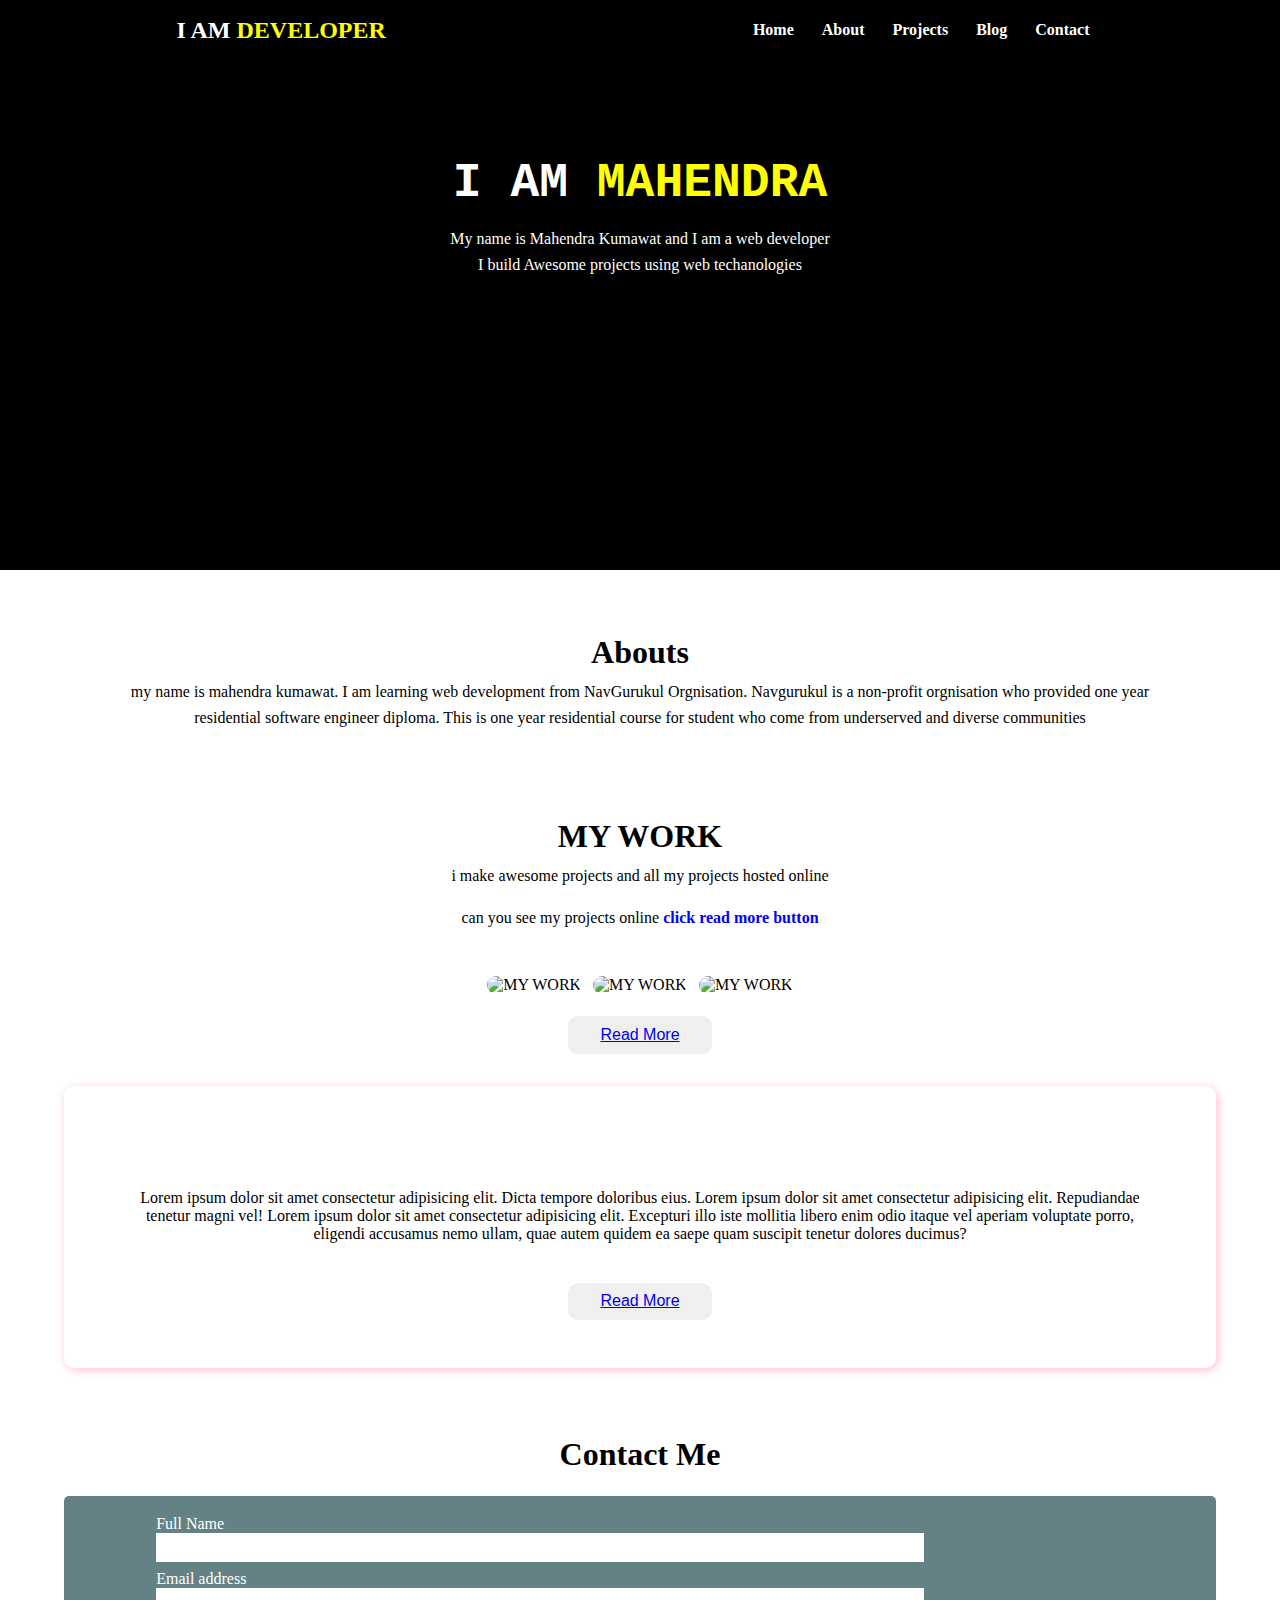
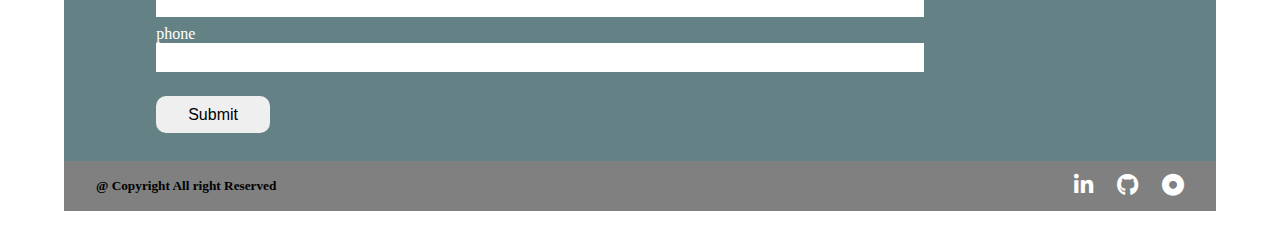
==== index.html @ f8ba631b "Add files via upload" ====
<!DOCTYPE html>
<html lang="en">
<head>
    <meta charset="UTF-8" />
    <meta http-equiv="X-UA-Compatible" content="IE=edge" />
    <meta name="viewport" content="width=device-width, initial-scale=1.0" />
    <title>protfolio</title>
    <link rel="stylesheet" href="https://cdnjs.cloudflare.com/ajax/libs/font-awesome/6.2.1/css/all.min.css" />
    <link rel="stylesheet" href="./style.css" />
    <script src="./script.js" defer></script>
</head>
<body>
    <header class="header" id="header1">
        <nav class="navbar">
            <h2>I AM <span class="color">DEVELOPER</span></h2>
            <ul class="sidebar">
                <li><a href="#">Home</a></li>
                <li><a href="#section1">About</a></li>
                <li><a href="#section2">Projects</a></li>
                <li><a href="#section3">Blog</a></li>
                <li><a href="#section4">Contact</a></li>
                <i class="fa-solid fa-xmark"></i>
            </ul>
            <i class="fa-solid fa-bars"></i>
        </nav>
    </header>
    <div class="main-container">
        <div class="image">
            <img src="https://images.unsplash.com/photo-1613422954567-8eade6e47038?ixlib=rb-4.0.3&ixid=MnwxMjA3fDB8MHxzZWFyY2h8OHx8Z2FuZXNoYXxlbnwwfHwwfHw%3D&auto=format&fit=crop&w=500&q=60"
                alt="" />
            <h1>I AM <span class="color"> MAHENDRA </span></h1>
        </div>
        <div class="intro">
            <p>
                My name is Mahendra Kumawat and I am a web developer 
            </p>
            <p>
                I build Awesome projects using web techanologies 
            </p>
        </div>
    </div>

    <!-- ! abouts section  -->
    <div class="main-container1">
        <section class="abouts" id="section1">
            <div class="container">
                <div class="row">
                    <div class="col-2">
                        <h2 class="pad">Abouts</h2>
                        <p>
                           my name is mahendra kumawat. I am learning web development from NavGurukul Orgnisation. 
                           Navgurukul is a non-profit orgnisation who provided one year residential software engineer diploma.
                           This is one year residential course for student who come from underserved and diverse communities
                        </p>
                    </div>
                </div>
            </div>
        </section>

        <section class="my-work" id="section2">
            <div class="container">
                <div class="row">
                    <h2>MY WORK</h2>
                    <p> i make awesome projects and all my projects hosted online </p>
                    <p> can you see my projects online  <strong class="blue">click read more button</strong> </p>
                </div>
                <div class="row">
                    <div class="work-col-1">
                        <div class="card">
                            <img src="https://images.unsplash.com/photo-1522071820081-009f0129c71c?ixlib=rb-4.0.3&ixid=MnwxMjA3fDB8MHxzZWFyY2h8ODV8fHdlYnNpdGV8ZW58MHx8MHx8&auto=format&fit=crop&w=600&q=60"
                                class="card-img-top" alt="MY WORK" />
                        </div>
                        <div class="card">
                            <img src="https://images.unsplash.com/photo-1487014679447-9f8336841d58?ixlib=rb-4.0.3&ixid=MnwxMjA3fDB8MHxzZWFyY2h8MTJ8fHdlYnNpdGV8ZW58MHx8MHx8&auto=format&fit=crop&w=600&q=60"
                                alt="MY WORK" />
                        </div>
                        <div class="card">
                            <img src="https://images.unsplash.com/photo-1432888498266-38ffec3eaf0a?ixlib=rb-4.0.3&ixid=MnwxMjA3fDB8MHxzZWFyY2h8Mjh8fHdlYnNpdGV8ZW58MHx8MHx8&auto=format&fit=crop&w=600&q=60"
                                alt="MY WORK" />
                        </div>
                    </div>
                    <div class="button">
                        <button class="btn" type="button">
                            <a href="./project.html"> Read More </a></button>
                    </div>
                </div>
            </div>
        </section>

        <section class="blog" id="section3">
            <div class="blog-container">
                <div class="blog-item">
                    <div class="blog-content">
                        <h2>Blogs</h2>
                        <p>
                            Lorem ipsum dolor sit amet consectetur adipisicing elit. Dicta
                            tempore doloribus eius. Lorem ipsum dolor sit amet consectetur
                            adipisicing elit. Repudiandae tenetur magni vel!
                            Lorem ipsum dolor sit amet consectetur adipisicing elit. Excepturi illo iste mollitia libero enim odio itaque vel aperiam voluptate porro, eligendi accusamus nemo ullam, quae autem quidem ea saepe quam suscipit tenetur dolores ducimus?
                        </p>
                        <button class="blog-btn btn">
                            <a href="./blog.html"> Read More</a>
                        </button>
                    </div>
                </div>
            </div>
        </section>

        <footer>
            <section class="contact" id="section4">
                <div class="contact-container">
                    <div class="contact-content">
                        <h2>Contact Me</h2>
                        <form class="form-control">
                            <div>
                                <label for="full-name">Full Name </label>
                                <input type="text" id="e-mail"  required/>
                            </div>
                            <div>
                                <label for="e-mail" class="form-label">Email address</label>
                                <input type="email" id="e-mail" required />
                            </div>
                            <div>
                                <label for="phone-content" class="form-label">phone</label>
                                <input type="phone" id="phone-content" required />
                            </div>
                            <button type="submit" class="btn contact-btn">Submit</button>
                        </form>
                    </div>
                    <div class="footer">
                        <div class="footer-item">
                            <h5>@ Copyright All right Reserved</h5>
                        </div>
                        <div class="footer-link">
                            <ul class="links">
                                <li><a href="#">
                                    <i class="fa-brands fa-linkedin-in"></i>
                                </a></li>
                                <li><a href="#"><i class="fa-brands fa-github"></i></a></li>
                                <li><a href="#">
                                    <i class="fa-solid fa-circle-dot"></i>
                                </a></li>
                            </ul>
                        </div>
                    </div>
                </div>
            </section>
        </footer>
    </div>
</body>

</html>
---- style.css ----
*{
    padding: 0;
    margin: 0;
    box-sizing: border-box;
}
.main-container{
    min-height: 510px;
    display: flex;
    flex-direction: column;
    align-items: center;
    background-color: black;
}
.image{
    display: block;
    color: white;
}
.image img{
    margin: 3rem auto;
    display: block;
    width: 250px;
    border-radius: 100%;
}
.header{
    background-color: black;
}
.navbar{
    display: flex;
    align-items: center;
    justify-content: space-around;
    height: 60px;
    color: white; 
}
.main-container h1{
    font-weight: bold;
    font-size: 3rem;
    text-align: center;
    font-family:'Courier New', Courier, monospace;
}
.navbar ul li{
    padding: 0px 14px;
    list-style: none;
}

.navbar ul li a{
    text-decoration: none;
    color: white;
    font-weight: bold;
}

.navbar ul li a:hover{
    color: gray;
    text-decoration: underline;
}
.intro{
    color: white;
    margin: 1rem;
    text-align: center;
}
.intro p{
    line-height: 26px;
}

/*  ! abouts section here start */

.main-container1{
    max-width: 90vw;
    margin: auto;
}


.abouts{
    padding: 2rem;
}
.container{
    margin-top: 2rem;
}

.row h2{
    text-align: center;
    font-size: 2rem;
}

.row p{
    text-align: center;
    margin: 0.5rem;
    line-height: 1.6;
}


/* !work section start here  */

.my-work .row{
    display: flex;
    flex-direction: column;
    align-items: center;
    padding: 1rem;
}
.my-work .work-col-1{
    display: flex;
    align-items: center;
    justify-content: center;
}

.my-work .work-col-1 img{
    height: 18vw;
    margin: 6px;
    border-radius: 10px;
    cursor: pointer;
}


.btn{
    font-size: 1rem;
    padding: 0.6rem 2rem;
    margin: 1rem 0rem;
    cursor: pointer;
    transition: background 0.5s;
    border: none;
    outline: none;
    border-radius: 10px;
}

.btn:hover{
    background-color: rgba(84, 84, 192, 0.605);
    color: white;
}



 /* ! blog section start here  */
 .blog-content{
    /* background-color: purple;
    background-color: rgba(97, 87, 87, 0.358); */
    display: flex;
    flex-direction: column;
    align-items: center; 
    border-radius: 10px;
    padding: 2rem;
    box-shadow: 2px 2px 10px pink;
} 



.blog-content h2{
    color: white;
    font-size: 2rem;
    text-align: center;
    padding-top: 10px;
}

.blog-content p{
    padding: 1.5rem;
    text-align: center;
}


/* !contact section start here  */
.contact-container{

    padding: 2rem 0;
}
.contact-content{
    display: flex;
    flex-direction: column;
    color: white;
    margin-top: 13px;
}

.contact-content h2{
    color: black;
    font-size: 2rem;
    text-align: center;
    padding: 23px;
}


.form-control{
    background-color: #648285;

    border-radius: 5px 5px 0 0;
    padding: 1% 8%;
}

.form-control div{
    margin: 8px 0;
}

.form-control input{
    border: none;
    display: block;
    width: 60vw;
    padding: 7px;
    outline: none;
}

.navbar .fa-solid{
    display: none;
    cursor: pointer;
}

.footer{
    background-color: gray;
    display: flex;
    justify-content: space-between;
}
.footer-item{
    height: 50px;
    display: flex;
    align-items: center;
}
.footer-item h5{
    margin-left: 2rem;
} 

.footer-link .links{
    height: 50px;
    display: flex;
    align-items: center;
    margin-right: 20px;
}


.footer-link li{
    list-style-type: none;
    padding: 0px 12px 0px 12px;
}

.footer-link li i{
    color: white;
    font-size: 22px;
}


@media only screen and (max-width:650px){
   .navbar .fa-solid{
    display: block;
    font-size: 25px;
    color: white;
   }
   .sidebar{
    background-color: rgb(168, 197, 209);
    position: fixed;
    top: 0px;
    padding: 3rem;
    right: -200px;
    width: 200px;
    height: 500px;
    transition: right 1s;
   }
   .sidebar li{
    margin: 13px;
    display: block;
    
   } 

   .navbar .fa-xmark{
    position: absolute;
    top: 14px;
    right: 35px;
    cursor: pointer;
    font-size: 27px;
    }

}


@media only screen and (max-width:768px) {
    .row p{
        margin: 1rem 0px;
    }
    .abouts {
        padding: 33px 25px;
    }
}

@media only screen and (max-width:500px){
    .my-work .work-col-1{
        display: block;
    }
    .my-work .work-col-1 img{
        height: 38vh;
        width: 55vw;
    }

    .blog-content p{
        padding: 0px;
    }
}


@media screen and (min-width:650px) {
    .sidebar {
        display: flex;
    }
    
}
    




/* utility classes  */
.color{
    color: yellow;
}


.blue{
    color: blue;
}
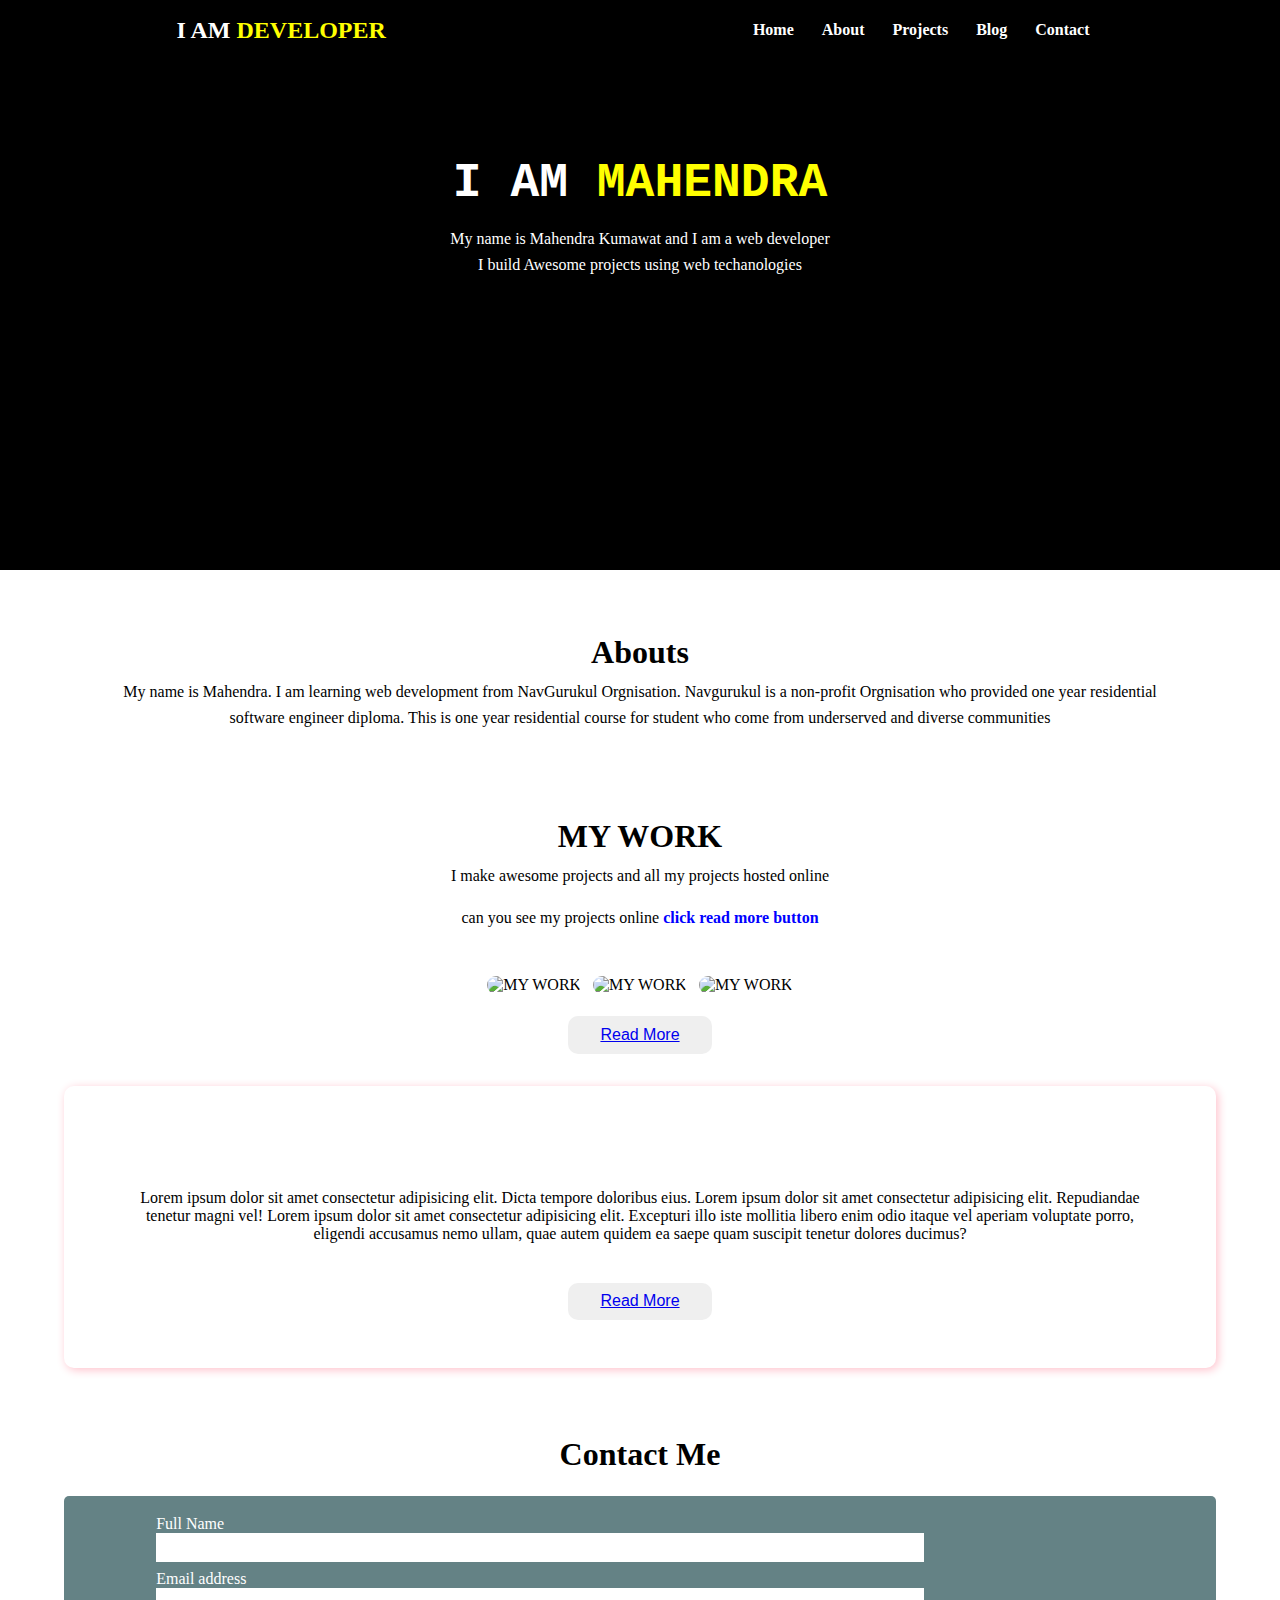
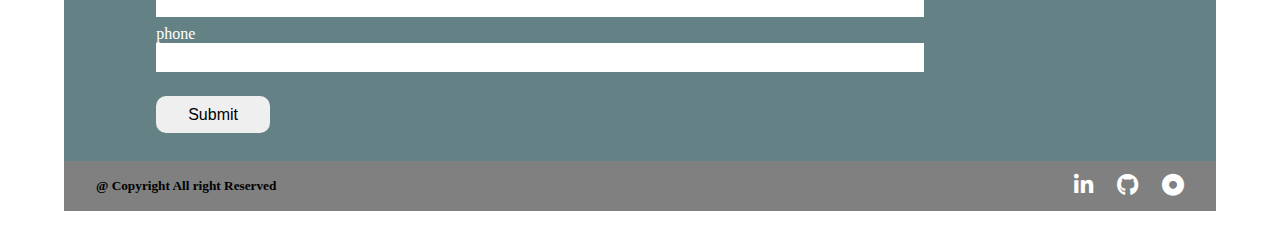
==== commit 29899271: "Update index.html" ====
--- a/index.html
+++ b/index.html
@@ -48,8 +48,8 @@
                     <div class="col-2">
                         <h2 class="pad">Abouts</h2>
                         <p>
-                           my name is mahendra kumawat. I am learning web development from NavGurukul Orgnisation. 
-                           Navgurukul is a non-profit orgnisation who provided one year residential software engineer diploma.
+                           My name is Mahendra. I am learning web development from NavGurukul Orgnisation. 
+                           Navgurukul is a non-profit Orgnisation who provided one year residential software engineer diploma.
                            This is one year residential course for student who come from underserved and diverse communities
                         </p>
                     </div>
@@ -61,7 +61,7 @@
             <div class="container">
                 <div class="row">
                     <h2>MY WORK</h2>
-                    <p> i make awesome projects and all my projects hosted online </p>
+                    <p> I make awesome projects and all my projects hosted online </p>
                     <p> can you see my projects online  <strong class="blue">click read more button</strong> </p>
                 </div>
                 <div class="row">
@@ -149,4 +149,4 @@
     </div>
 </body>
 
-</html>+</html>
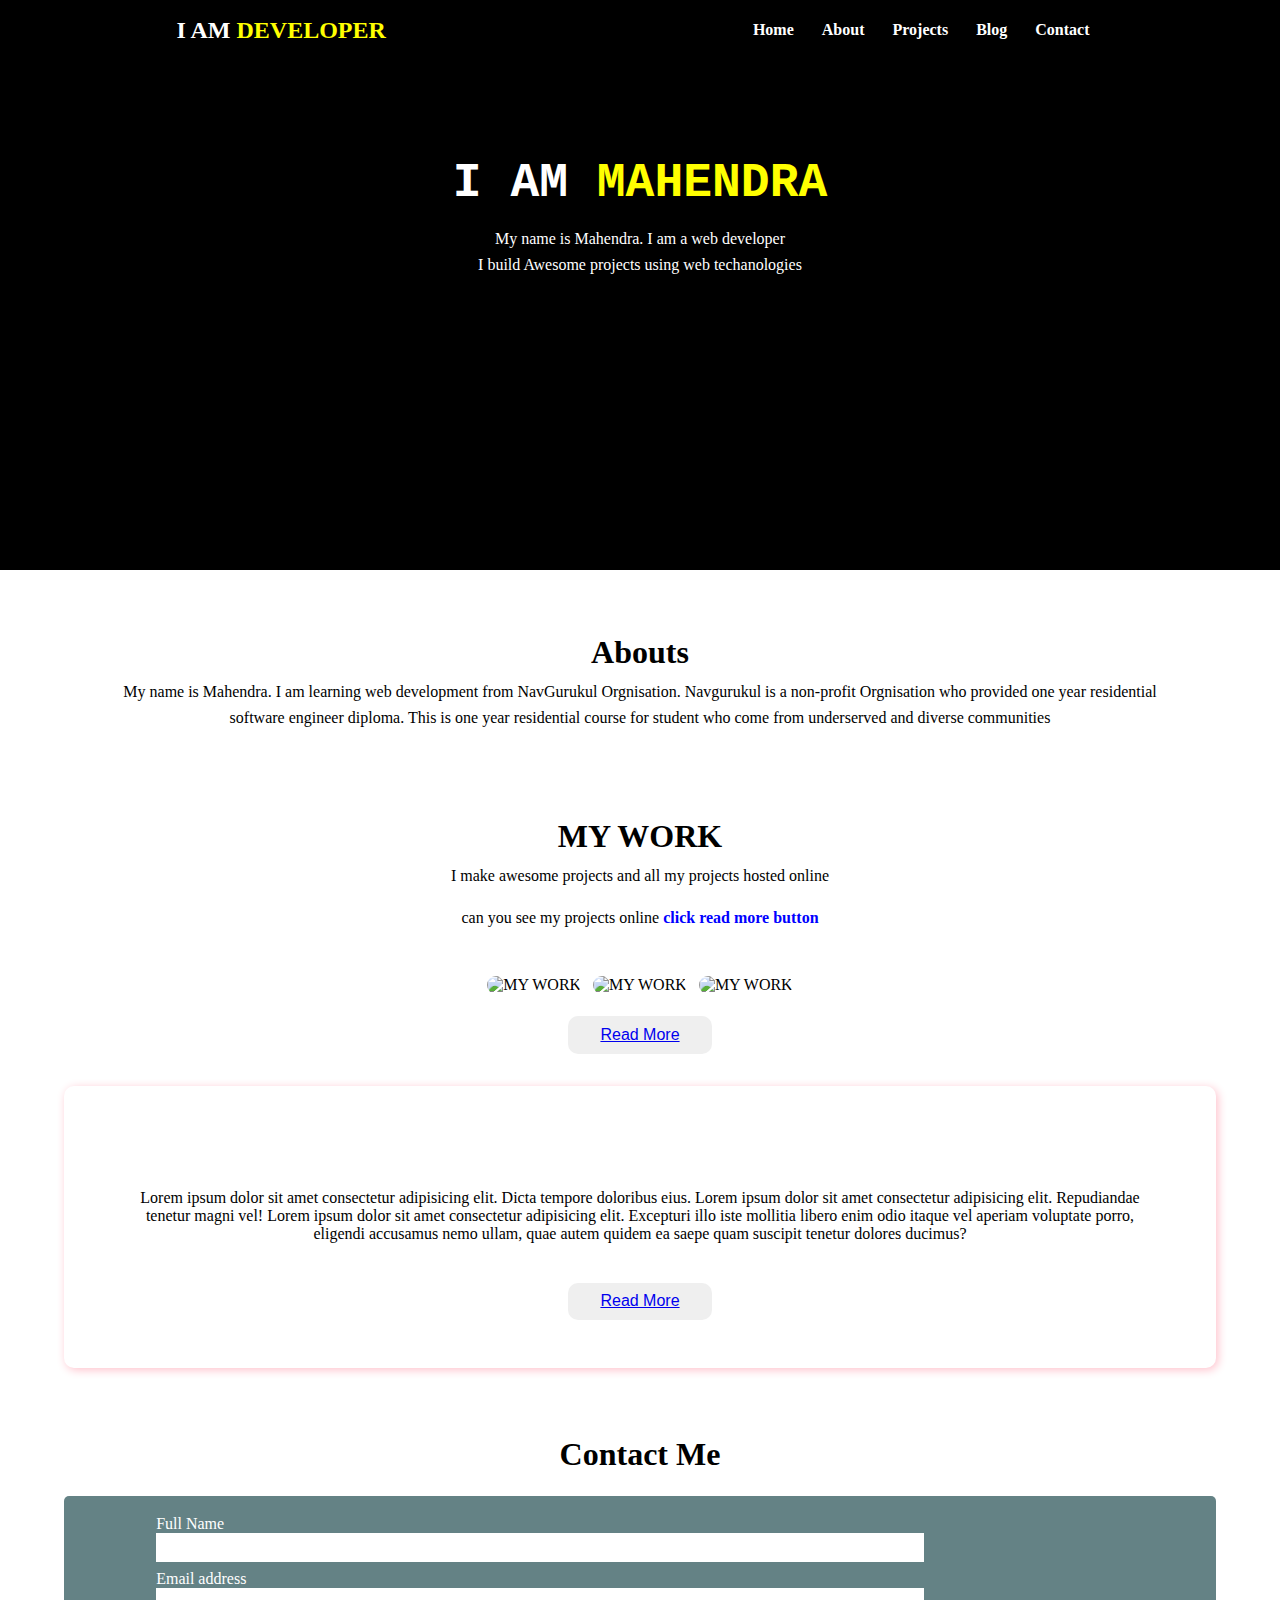
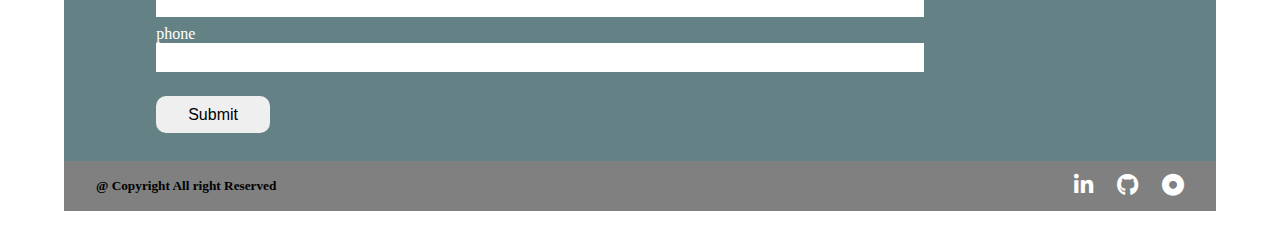
==== commit c24a563a: "Update index.html" ====
--- a/index.html
+++ b/index.html
@@ -32,7 +32,7 @@
         </div>
         <div class="intro">
             <p>
-                My name is Mahendra Kumawat and I am a web developer 
+                My name is Mahendra. I am a web developer 
             </p>
             <p>
                 I build Awesome projects using web techanologies 
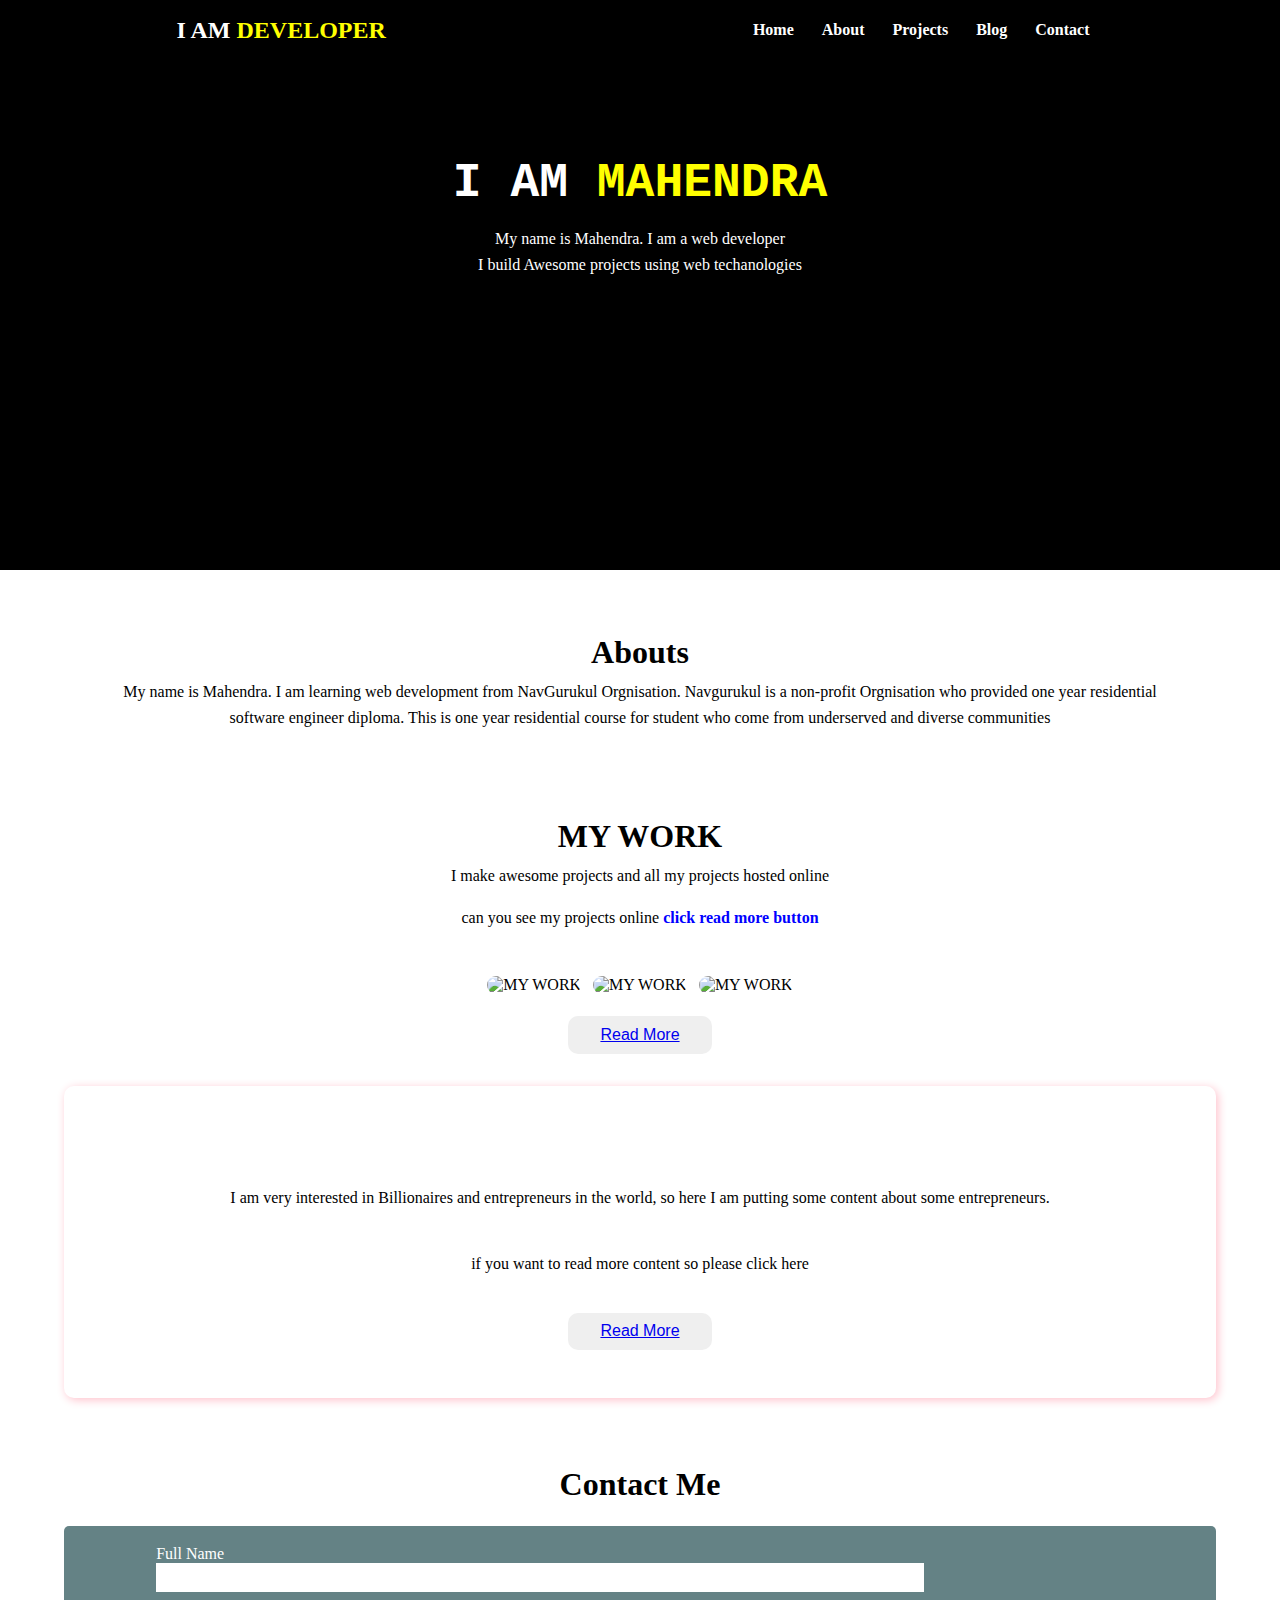
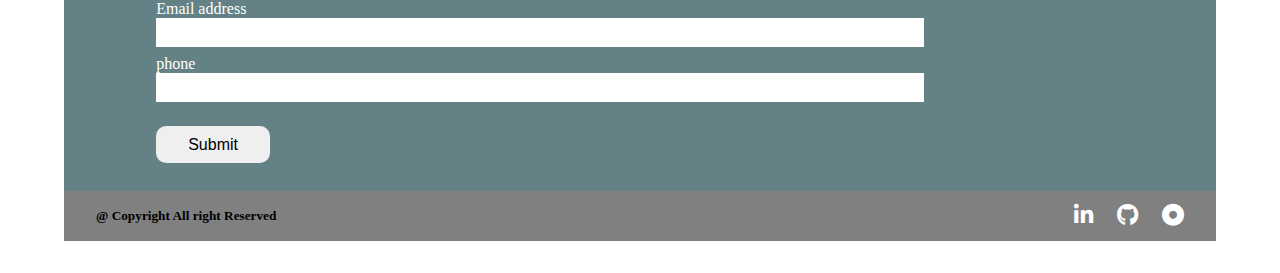
==== commit 49d9dda2: "Update index.html" ====
--- a/index.html
+++ b/index.html
@@ -93,10 +93,10 @@
                     <div class="blog-content">
                         <h2>Blogs</h2>
                         <p>
-                            Lorem ipsum dolor sit amet consectetur adipisicing elit. Dicta
-                            tempore doloribus eius. Lorem ipsum dolor sit amet consectetur
-                            adipisicing elit. Repudiandae tenetur magni vel!
-                            Lorem ipsum dolor sit amet consectetur adipisicing elit. Excepturi illo iste mollitia libero enim odio itaque vel aperiam voluptate porro, eligendi accusamus nemo ullam, quae autem quidem ea saepe quam suscipit tenetur dolores ducimus?
+                          I am very interested in Billionaires and entrepreneurs in the world, so here I am putting some content about some entrepreneurs.
+                        </p>
+                        <p>
+                            if you want to read more content so please click here 
                         </p>
                         <button class="blog-btn btn">
                             <a href="./blog.html"> Read More</a>
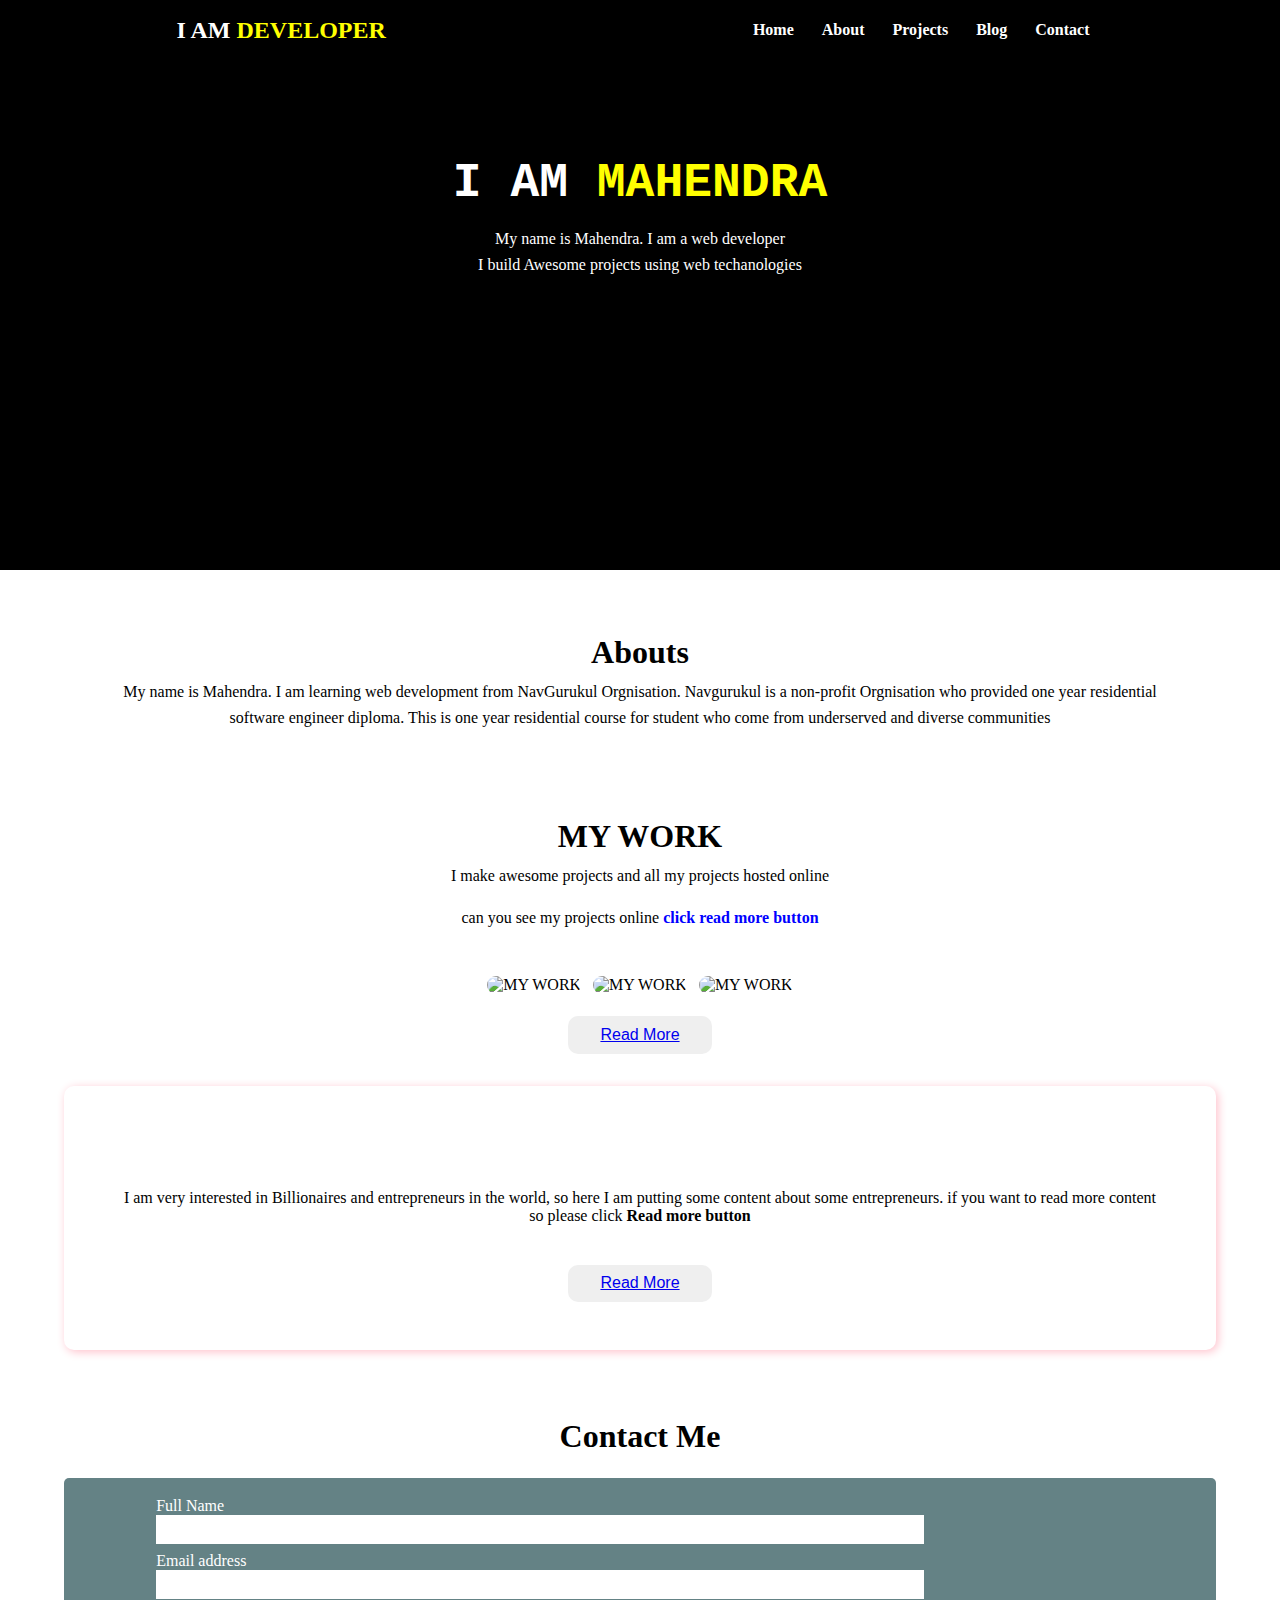
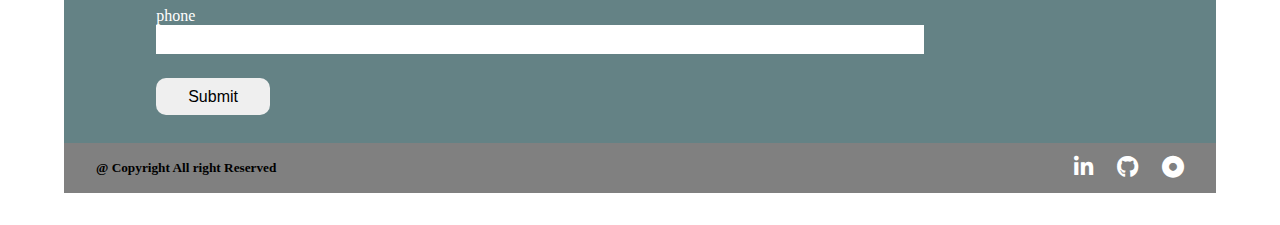
==== commit 8f8a313e: "Update index.html" ====
--- a/index.html
+++ b/index.html
@@ -6,6 +6,7 @@
     <meta name="viewport" content="width=device-width, initial-scale=1.0" />
     <title>protfolio</title>
     <link rel="stylesheet" href="https://cdnjs.cloudflare.com/ajax/libs/font-awesome/6.2.1/css/all.min.css" />
+     <link rel="icon" href="https://cdn-icons-png.flaticon.com/128/8058/8058780.png">
     <link rel="stylesheet" href="./style.css" />
     <script src="./script.js" defer></script>
 </head>
@@ -94,10 +95,8 @@
                         <h2>Blogs</h2>
                         <p>
                           I am very interested in Billionaires and entrepreneurs in the world, so here I am putting some content about some entrepreneurs.
-                        </p>
-                        <p>
-                            if you want to read more content so please click here 
-                        </p>
+                            if you want to read more content so please click <strong> Read more button </strong> 
+                         </p>
                         <button class="blog-btn btn">
                             <a href="./blog.html"> Read More</a>
                         </button>
@@ -133,11 +132,11 @@
                         </div>
                         <div class="footer-link">
                             <ul class="links">
-                                <li><a href="#">
+                                <li><a href="https://www.linkedin.com/in/mahendra-kumawat-892a3a1b8/" target="_blank">
                                     <i class="fa-brands fa-linkedin-in"></i>
                                 </a></li>
-                                <li><a href="#"><i class="fa-brands fa-github"></i></a></li>
-                                <li><a href="#">
+                                <li><a href="https://github.com/Mahendra269" target="_blank"><i class="fa-brands fa-github"></i></a></li>
+                                <li><a href="https://replit.com/@MahendraKumawat" target="_blank">
                                     <i class="fa-solid fa-circle-dot"></i>
                                 </a></li>
                             </ul>
